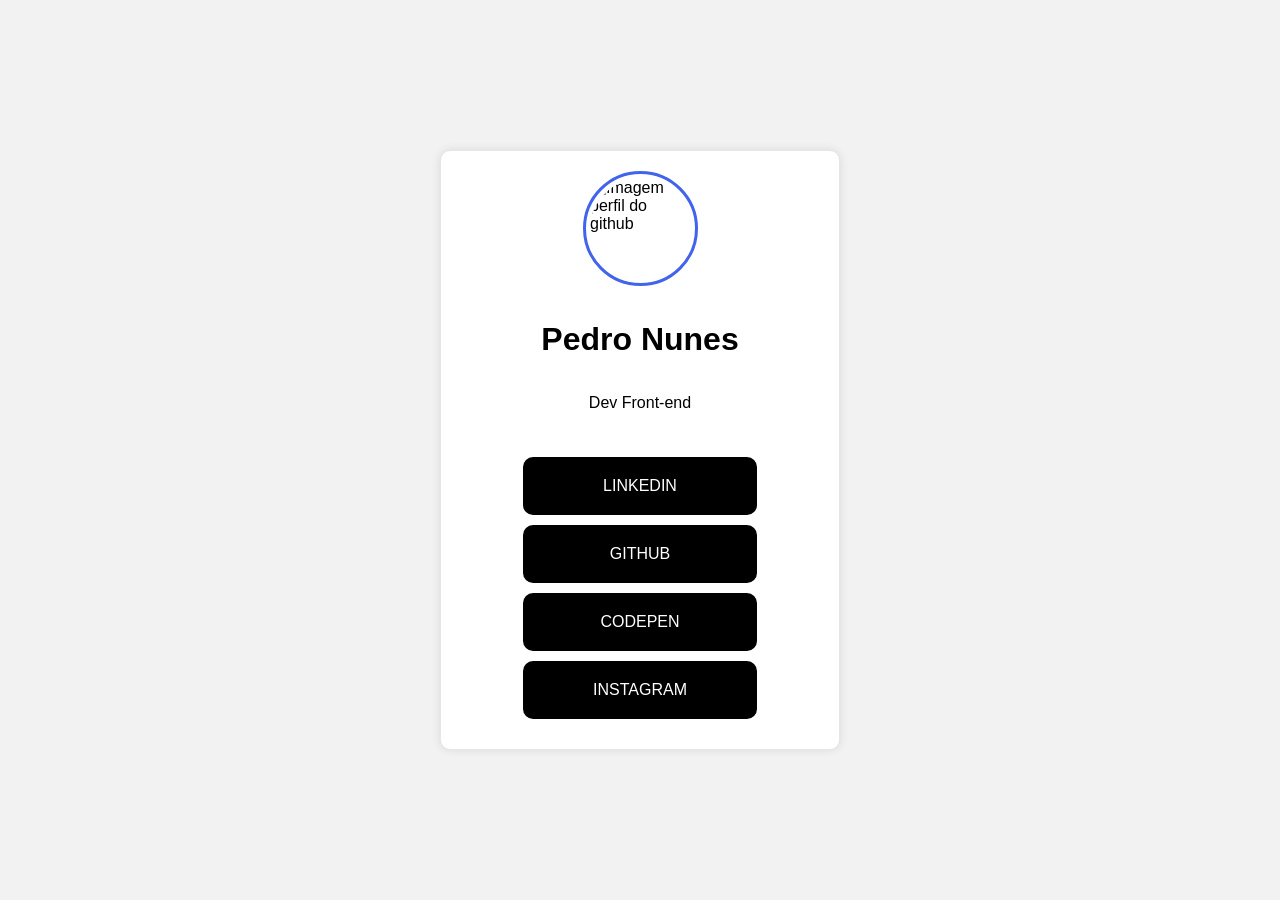
==== src/index.html @ 217635f7 "Css Ajustado" ====
<!DOCTYPE html>
<html lang="pt-br">
<head>
    <meta charset="UTF-8">
    <meta http-equiv="X-UA-Compatible" content="IE=edge">
    <meta name="viewport" content="width=device-width, initial-scale=1.0">
    <link rel="stylesheet" href="./style.css">
    <title>Menu Social</title>
</head>
<body>
    <div class="container"><span>
         <img src="https://github.com/PedroNnsM.png" alt="Imagem perfil do github"></span>
        <h1>Pedro Nunes</h1>
        <p>Dev Front-end</p>
        <ul>
            <li> 
                <a href="https://www.linkedin.com/in/pedro-nunes-m" target="_blank"><i class="fa-brands fa-linkedin"></i>LinkedIn</a> 
            </li>
            <li> 
                <a href="https://github.com/PedroNnsM" target="_blank">GitHub</a> 
            </li>
            <li> 
                <a href="https://codepen.io/pedro-nunes-the-lessful" target="_blank">CodePen</a> 
            </li>
            <li> 
                <a href="https://www.instagram.com/pedronnsm" target="_blank">Instagram</a> 
            </li>
        </ul>
    </div>
   
</body>
</html>
---- src/style.css ----
* {
    margin: 0;
    padding: 0;
    font-family: 'Roboto', sans-serif;
    box-sizing: border-box;
}
body {
    background: #f2f2f2;
    height: 100vh;
}
.container {
    position: absolute;
    top: 50%;
    left: 50%;
    transform: translate(-50%, -50%);
    display: flex;
    flex-direction: column;
    align-items: center;
    justify-content: space-between;
    height: 600px;
    width: 400px;
    padding: 20px;
    border-radius: 10px;
    background: #fff;
    box-shadow: 0px 0px 10px rgba(0, 0, 0, 0.1);
    border: 1px solid #e6e6e6;
}
img {
    border-radius: 50%;
    width: 100px;
    height: 100px;
}

span {
    display: flex;
    flex-direction: column;
    align-items: center;
    justify-content: center;
    width: 115px;
    height: 115px;
    background: #fff;
    border-radius: 50%;
    border: 3px solid #4263EB;
}
span:hover {
    transform: scale(1.1);
}

li {
    text-align: center;
    list-style: none;
    margin-bottom: 10px;
    background-color: #000000;
    padding: 20px 70px;
    border-radius: 10px;
    margin-top: 10px;

}
li:hover {
    background-color: #4263EB;
    color: #fff;
}
a {
    text-decoration: none;
    color: #fff;
    text-transform: uppercase;
}
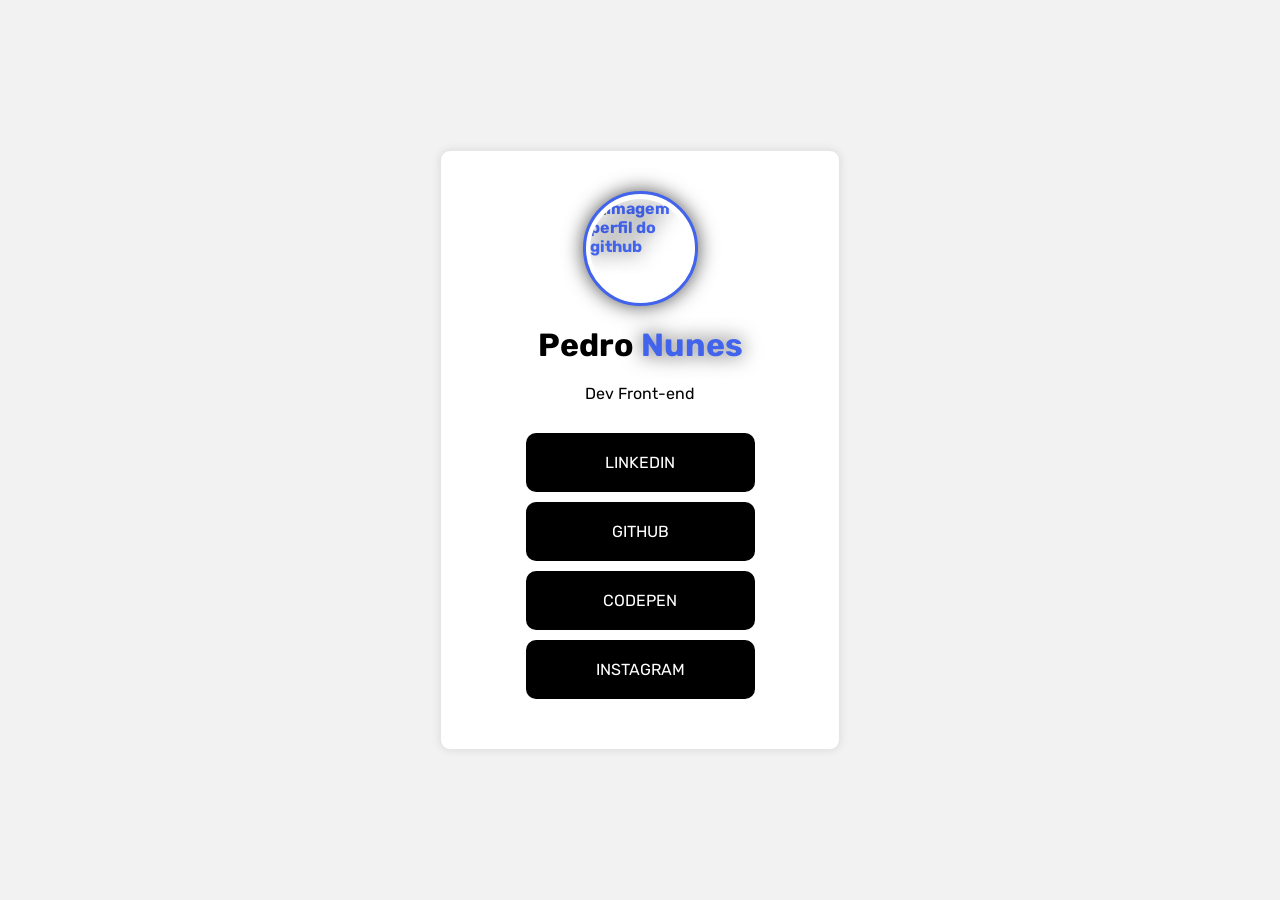
==== commit 914284d6: "titulo" ====
--- a/src/index.html
+++ b/src/index.html
@@ -8,9 +8,11 @@
     <title>Menu Social</title>
 </head>
 <body>
-    <div class="container"><span>
-         <img src="https://github.com/PedroNnsM.png" alt="Imagem perfil do github"></span>
-        <h1>Pedro Nunes</h1>
+    <div class="container">
+        <span class="border">
+         <img src="https://github.com/PedroNnsM.png" alt="Imagem perfil do github">
+        </span>
+        <h1>Pedro <span>Nunes</span></h1>
         <p>Dev Front-end</p>
         <ul>
             <li> 
--- a/src/style.css
+++ b/src/style.css
@@ -1,7 +1,8 @@
+@import url('https://fonts.googleapis.com/css2?family=Rubik:wght@300;400;500&display=swap');
 * {
     margin: 0;
     padding: 0;
-    font-family: 'Roboto', sans-serif;
+    font-family: 'Rubik', sans-serif;
     box-sizing: border-box;
 }
 body {
@@ -16,10 +17,9 @@
     display: flex;
     flex-direction: column;
     align-items: center;
-    justify-content: space-between;
+    justify-content: center;
     height: 600px;
     width: 400px;
-    padding: 20px;
     border-radius: 10px;
     background: #fff;
     box-shadow: 0px 0px 10px rgba(0, 0, 0, 0.1);
@@ -31,7 +31,7 @@
     height: 100px;
 }
 
-span {
+.border {
     display: flex;
     flex-direction: column;
     align-items: center;
@@ -41,8 +41,10 @@
     background: #fff;
     border-radius: 50%;
     border: 3px solid #4263EB;
+    box-shadow: 0px 0px 20px rgba(0, 0, 0, 0.7);
+    margin-bottom: 20px;
 }
-span:hover {
+.border:hover {
     transform: scale(1.1);
 }
 
@@ -54,8 +56,22 @@
     padding: 20px 70px;
     border-radius: 10px;
     margin-top: 10px;
+    text-transform:bold;
 
 }
+h1 {
+    margin-bottom: 20px;
+}
+span {
+    font-weight: bold;
+    color: #4263EB;
+    text-shadow: 0px 0px 20px rgba(0, 0, 0, 0.7);
+}
+p {
+    font-wght: 500;
+    margin-bottom: 20px;
+}
+
 li:hover {
     background-color: #4263EB;
     color: #fff;
